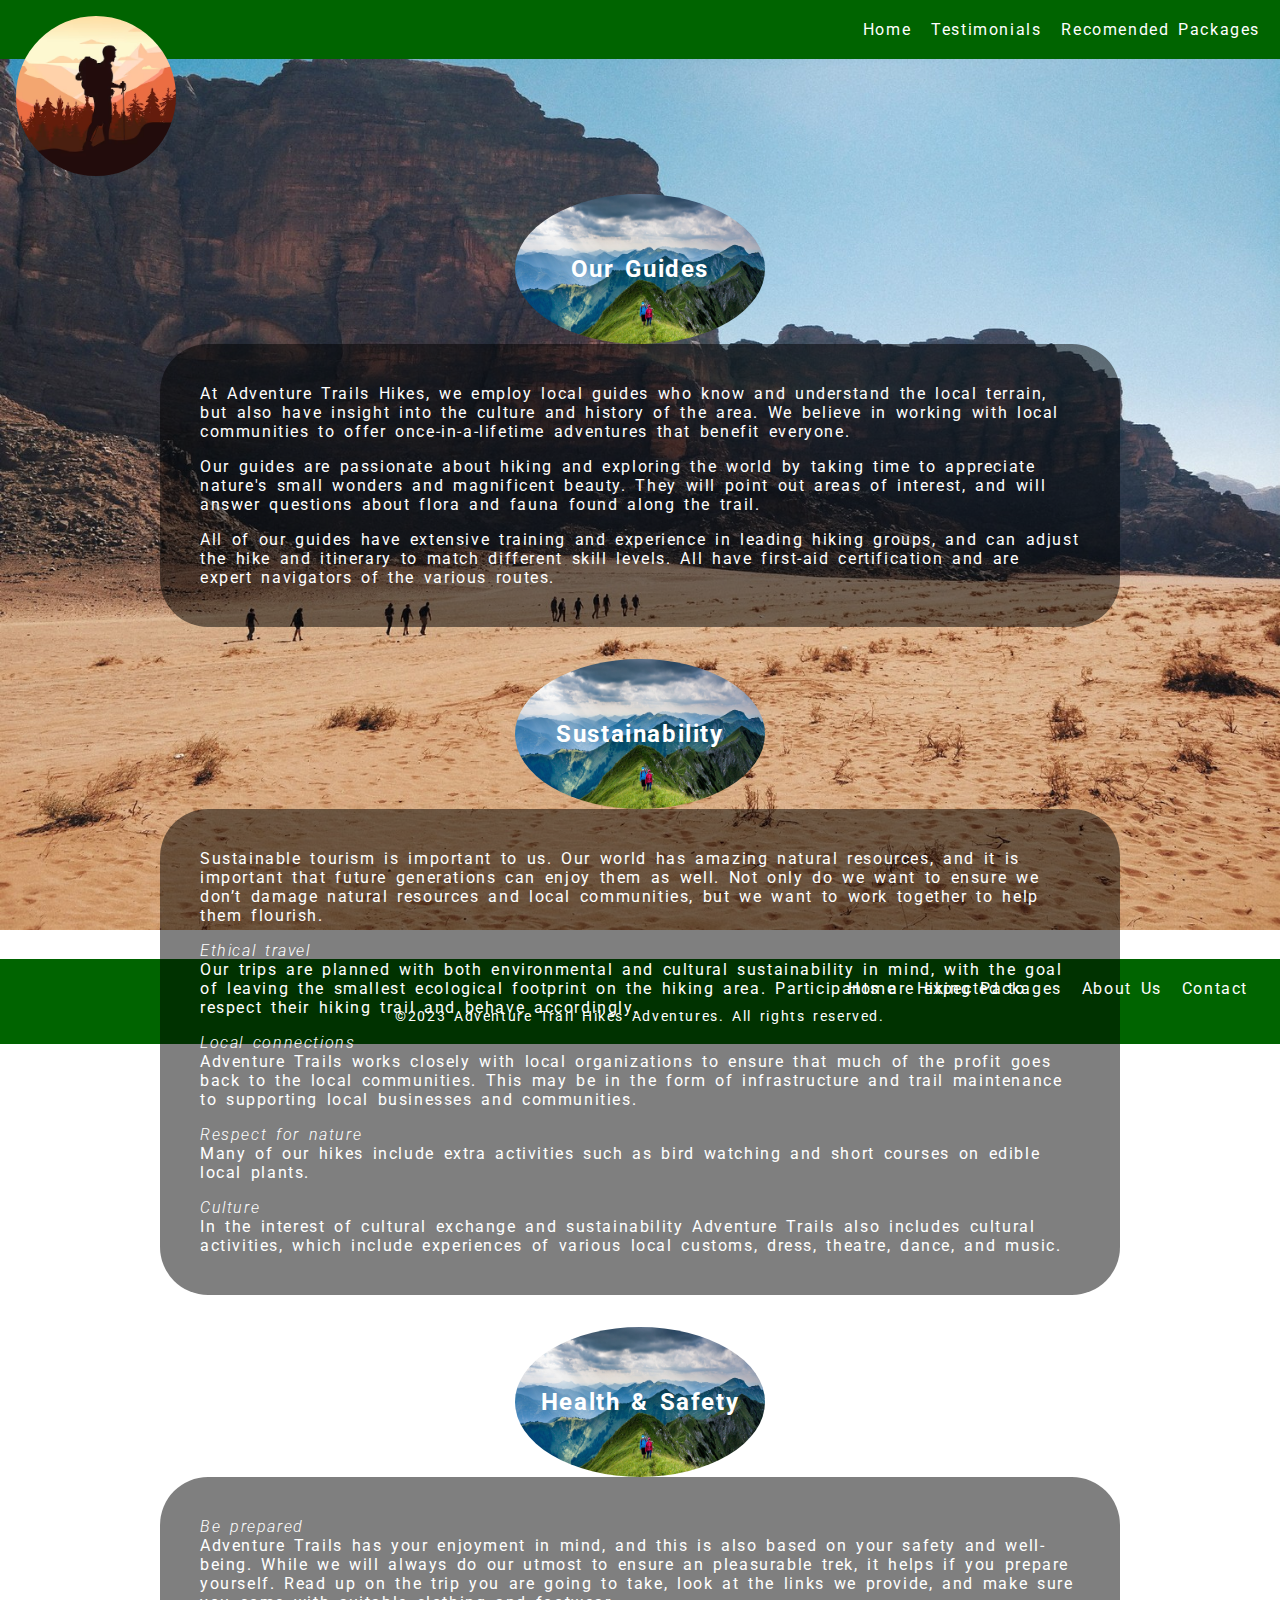
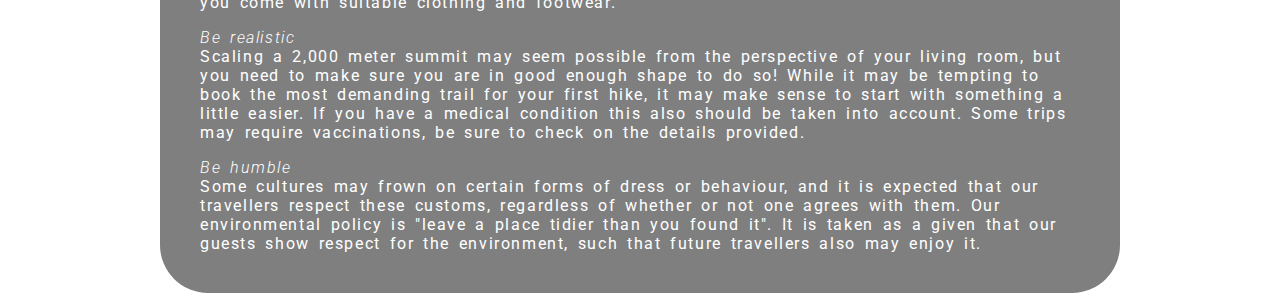
==== about.html @ 2f9188e2 "Added About sections and styles" ====
<!DOCTYPE html>
<html lang="en">
<head>
  <meta charset="UTF-8">
  <meta name="description"
        content="Adventure Trail Hikes is a business offering extreme hiking in a number of different countries">
  <meta name="keywords" content="HIKES, TRAILS">
  <meta name="author" content="Kjell-Arne(Sovak)">
  <meta name="viewport" content="width=device-width, initial-scale=1.0">
  <title>Adventure Trail Hikes</title>
  <link rel="stylesheet" href="css/styles.css">
  <script defer type="module" src="js/bootstrap.js"></script>
</head>
<body>
<header>
  <nav class="navbar">
    <div class="navbar-container">
      <div class="navbar-logo">
        <a href="index.html"><img alt="logo" src="img/logo.avif" class="logo"></a>
      </div>
      <ul class="navbar-menu">
        <li><a href="#">Home</a></li>
        <li><a href="index.html#testimonials">Testimonials</a></li>
        <li><a href="#">Recomended Packages</a></li>
      </ul>
      <button class="mobile-menu-icon">Mobile</button>
    </div>
  </nav>
</header>
<main>
  <section class="about">
    <div class="about-row">
      <div class="about-image-container">
        <img alt="bg-image Our-Guides" src="../sem-proj1-resit_assets/images/tim-tiedemann-149766-unsplash.jpg" />
        <h2>Our Guides</h2>
      </div>
      <div class="about-textblock">
        <p>At Adventure Trails Hikes, we employ local guides who know and understand the local terrain, but also have
          insight into the culture and history of the area. We believe in working with local communities to offer
          once-in-a-lifetime adventures that benefit everyone.</p>

        <p>Our guides are passionate about hiking and exploring the world by taking time to appreciate nature's small
          wonders and magnificent beauty. They will point out areas of interest, and will answer questions about flora
          and
          fauna found along the trail.</p>

        <p>All of our guides have extensive training and experience in leading hiking groups, and can adjust the hike
          and
          itinerary to match different skill levels. All have first-aid certification and are expert navigators of the
          various routes.</p>
      </div>
    </div>
    <div class="about-row reverse">
      <div class="about-image-container">
        <img alt="bg-image Sustainability" src="../sem-proj1-resit_assets/images/tim-tiedemann-149766-unsplash.jpg" />
        <h2>Sustainability</h2>
      </div>
      <div class="about-textblock">
        <p>
          Sustainable tourism is important to us. Our world has amazing natural resources, and it is important that
          future
          generations can enjoy them as well. Not only do we want to ensure we don’t damage natural resources and local
          communities, but we want to work together to help them flourish.</p>

        <p><span class="text-italic">Ethical travel</span><br/>
          Our trips are planned with both environmental and cultural sustainability in mind, with the goal of leaving
          the
          smallest ecological footprint on the hiking area. Participants are expected to respect their hiking trail and
          behave accordingly.</p>

        <p><span class="text-italic">Local connections</span><br/>
          Adventure Trails works closely with local organizations to ensure that much of the profit goes back to the
          local
          communities. This may be in the form of infrastructure and trail maintenance to supporting local businesses
          and
          communities.</p>

        <p><span class="text-italic">Respect for nature</span><br/>
          Many of our hikes include extra activities such as bird watching and short courses on edible local plants.</p>

        <p><span class="text-italic">Culture</span><br/>
          In the interest of cultural exchange and sustainability Adventure Trails also includes cultural activities,
          which include experiences of various local customs, dress, theatre, dance, and music.</p>


      </div>
    </div>

    <div class="about-row ">
      <div class="about-image-container">
        <img alt="bg-image Health&Safety" src="../sem-proj1-resit_assets/images/tim-tiedemann-149766-unsplash.jpg" />
        <h2>Health & Safety</h2>
      </div>
      <div class="about-textblock">
        <p>
          <span class="text-italic">Be prepared</span><br/>
        Adventure Trails has your enjoyment in mind, and this is also based on your safety and well-being. While we will always do our utmost to ensure an pleasurable trek, it helps if you prepare yourself. Read up on the trip you are going to take, look at the links we provide, and make sure you come with suitable clothing and footwear.
        </p>
        <p>
          <span class="text-italic">Be realistic</span><br/>
        Scaling a 2,000 meter summit may seem possible from the perspective of your living room, but you need to make sure you are in good enough shape to do so! While it may be tempting to book the most demanding trail for your first hike, it may make sense to start with something a little easier. If you have a medical condition this also should be taken into account. Some trips may require vaccinations, be sure to check on the details provided.
        </p>
        <p>
          <span class="text-italic">Be humble</span><br/>
        Some cultures may frown on certain forms of dress or behaviour, and it is expected that our travellers respect these customs, regardless of whether or not one agrees with them.
        Our environmental policy is "leave a place tidier than you found it". It is taken as a given that our guests show respect for the environment, such that future travellers also may enjoy it.
        </p>

      </div>
    </div>

  </section>
</main>
<footer class="footer">
  <div class="footer-container">
    <div class="footer-links">
      <ul class="footer-menu">
        <li><a href="#">Home</a></li>
        <li><a href="#">Hiking Packages</a></li>
        <li><a href="about.html">About Us</a></li>
        <li><a href="#">Contact</a></li>
      </ul>
    </div>
  </div>
  <div class="footer-bottom">
    <p>&copy;2023 Adventure Trail Hikes Adventures. All rights reserved.</p>
  </div>
</footer>
</body>
</html>
---- css/styles.css ----
@import url('https://fonts.googleapis.com/css2?family=Roboto:wght@300;400;700;900&display=swap');

* {
  margin: 0;
  padding: 0;
  box-sizing: border-box;
}

:root {
  --color-primary: #006400;       /* Deep Forest Green */
  --color-secondary: #777777;     /* Mountain Gray */
  --color-accent: #964B00;        /* Earthy Brown */
  --color-highlight: #FF7F00;     /* Adventure Orange */
  --color-opaqe: rgba(0, 0, 0, 0.5); /* black transparent */
}

body {
  font-family: 'Roboto', sans-serif;
  letter-spacing: .1rem;
  word-spacing: .2rem;
}

h1 {
  font-weight: 900;
}

h2, h3, h4 {
  font-weight: 700;
}
.navbar {
  background-color: var(--color-primary);
  padding: 20px;
}

.navbar-container {
  display: flex;
  align-items: center;
  justify-content: space-between;
}

.navbar-logo {
  color:white;
  width: 4rem;
}

.navbar-logo img {
  height: 10rem;
  width: 10rem;
  border-radius: 50%;
  object-fit: cover;
  position: absolute;
  top: 1rem;
  left: 1rem;
  z-index: 100;
  transition: transform 0.5s ease-in-out;
}

.navbar-menu {
  list-style: none;
  display: flex;
  gap: 20px;
}

.navbar-menu li {
  /* Style your menu items as needed */
}

.navbar-menu li a {
  color: white;
  text-decoration: none;
}

.mobile-menu-icon {
  display: none;
  height: 3rem;
  width: 4rem;
  color: white;
}

.hero {
  background-image: url("../sem-proj1-resit_assets/images/tim-tiedemann-149766-unsplash.jpg");
  background-size: cover;
  background-position: center center;
  height: 100vh;
  display: flex;
  align-items: center;
  justify-content: center;
}

.hero-container {
  text-align: center;
  padding: 1rem;
  color: white;
  border-radius: .8rem;
  background-color: var(--color-opaqe);
}

.hero-title {
  font-size: 48px;
  font-weight: 900;
  margin-bottom: 20px;
}

.hero-subtitle {
  font-size: 24px;
  font-weight: 300;
  margin-bottom: 40px;
}

.hero-text {
  font-size: 18px;
  font-weight: 400;
  width: 50%;
  margin-right: auto;
  margin-left: auto;
  margin-bottom: 40px;
}

.hero-button {
  display: inline-block;
  background-color: var(--color-accent);
  color: white;
  padding: 10px 20px;
  text-decoration: none;
  font-size: 18px;
  border-radius: 5px;
}

.testimonials {
  background-image: url("../sem-proj1-resit_assets/images/brannon-naito-346275-unsplash.jpg");
  background-size: cover;
  background-position: center center;
  display: flex;
  flex-wrap: wrap;
  justify-content: space-evenly;
  min-height: 600px;
}

.section-row {
  display: flex;
  flex-direction: row;
  width: 100%;
  justify-content: center;
  align-items: center;
}

.section-header {
  display: flex;
  flex-direction: row;
  justify-content: center;
  color: white;
  padding: .5rem;
}

.section-content {
  display: flex;
  flex-direction: row;
  justify-content: space-evenly;
  padding: .5rem;
  margin-bottom: 2.5rem;
}

.testimonial-card {
  display: flex;
  margin-inline: 1rem;
  flex-direction: column;
  align-items: center;
  padding: 1rem;
  width: 360px;
  max-width: 480px;
  color: white;
  border-radius: .3rem;
  background-color: var(--color-opaqe);
}

.testimonial-card-header {
  display: flex;
  padding: .7rem;
}

.testimonial-card-content {

}

.about {
  padding-top: 15vh;
  height: 100vh;
  background: url("../sem-proj1-resit_assets/images/anton-lecock-690943-unsplash.jpg") no-repeat center center fixed;
  background-size: cover;

}

.about-row {
  display: flex;
  align-items: center;
  justify-content: center;
  flex-wrap: wrap;
  margin-bottom: 2rem;
}

.reverse {
  flex-direction: row-reverse;
}

.about-image-container {
  display: flex;
  align-items: center;
  justify-content: center;
  width: 250px;
  height: 150px;
  margin-left: 5rem;
  margin-right: 5rem;
  color: white;
}

.about-image-container > img {
  position: absolute;
  width: 250px;
  height: 150px;
  border-radius: 50%;
}

.about-image-container > h2 {
  z-index: 10;
}

.about-textblock {
  width: 75%;
  color: white;
  background-color: var(--color-opaqe);
  padding: 2rem;
  border-radius: 3rem;
}

.about-textblock > p {
  padding: .5rem;
}

.text-italic {
  font-style: italic;
  font-weight: 300;
}
.recommendations {
  background: url("../img/joshua-earle-682748-unsplash.jpg") no-repeat center center;
  background-size: cover;
  min-height: 600px;
}

.footer {
  background-color: var(--color-primary);
  color: white;
  padding: 20px 0;
}

.footer-container {
  display: flex;
  align-items: center;
  justify-content: end;
  padding-right: 2rem;
  padding-left: 2rem;
}

.footer-menu {
  list-style: none;
  display: flex;
  gap: 20px;
}

.footer-menu li a {
  color: white;
  text-decoration: none;
}

.footer-bottom {
  text-align: center;
  margin-top: 10px;
}

.footer-bottom p {
  font-size: 14px;
  margin: 0;
}


@media (max-width: 768px) {
  .navbar-container {
    flex-wrap: wrap;
  }

  .navbar-menu {
    display: none;
    margin-top: 20px;
  }

  .navbar-menu li {
    flex: 1 0 100%;
    text-align: center;
  }

  .navbar-logo img {
    height: 8rem;
    width: 8rem;
  }

  .mobile-menu-icon {
    display: block;
  }

  .hero-title {
    font-size: 36px;
  }

  .hero-subtitle {
    font-size: 18px;
    margin-bottom: 20px;
  }

  .hero-text {
    width: 90%;
  }

  .hero-button {
    font-size: 16px;
    padding: 8px 16px;
  }

  .section-content {
    flex-direction: column;
    align-items: center;
    gap: 1rem;
  }

  .testimonial-card {
    width: 100%;
  }

  .about {
    display: flex;
    flex-direction: column;
    text-align: center;
  }

  .first {
    padding-top: 7vh;
  }

  .about-image-left, .about-textblock-right {
    width: 100%;
    margin-bottom: 2rem;
  }

  .footer-container {
    justify-content: center;
  }
}
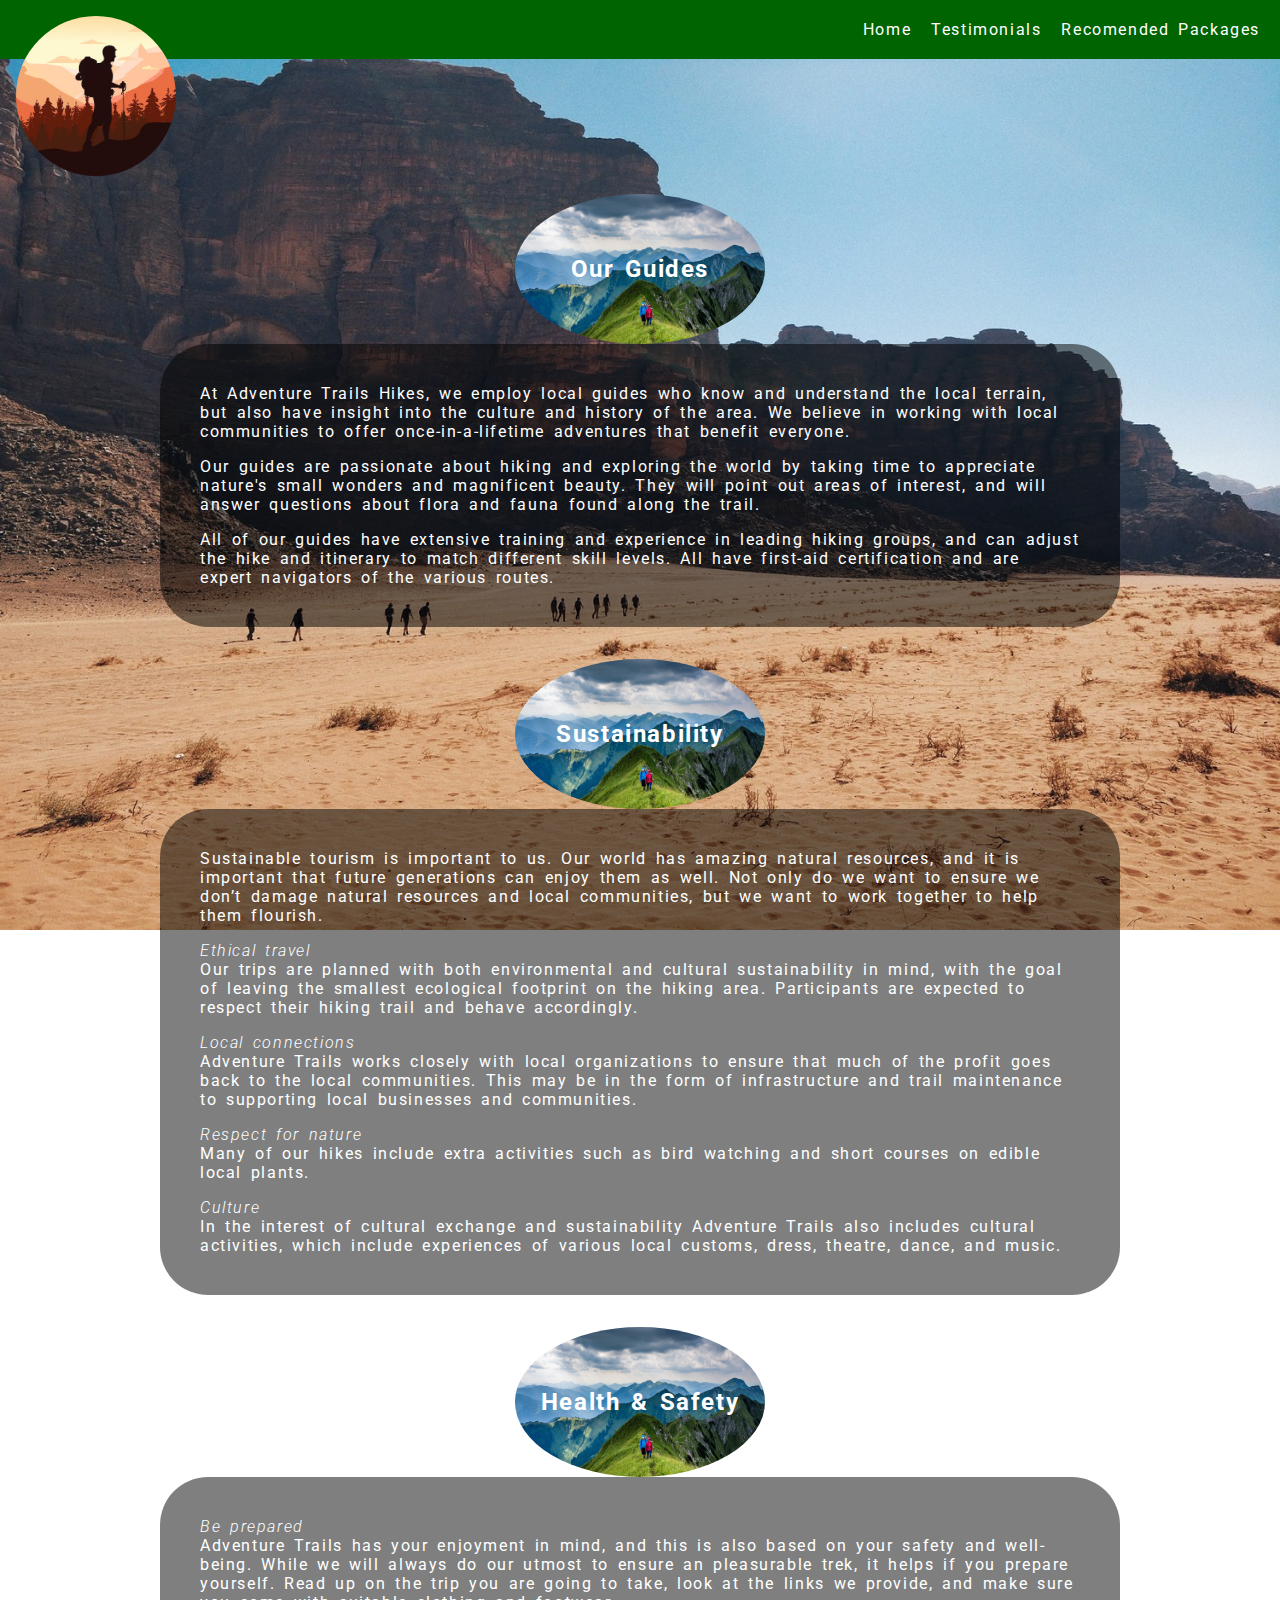
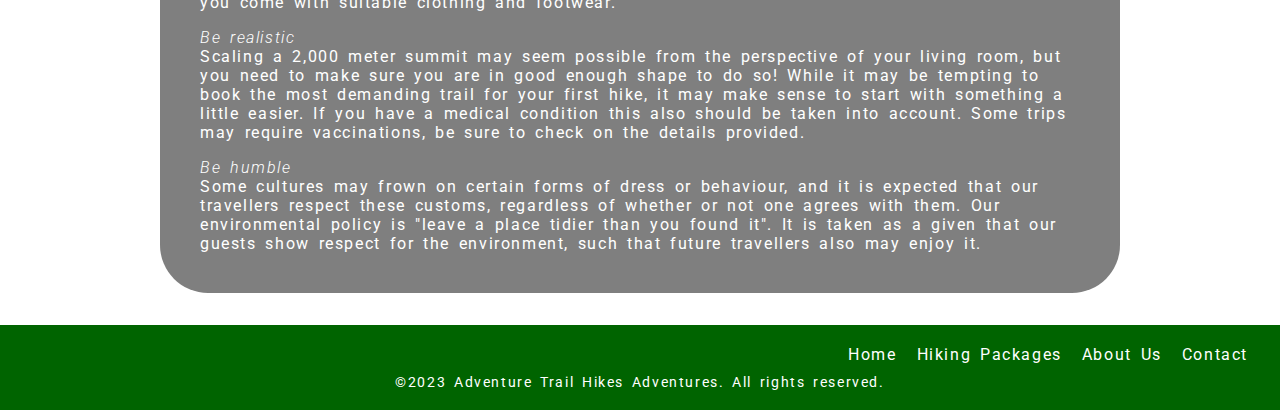
==== commit 84fe52a1: "fixed background gun on about.html" ====
--- a/about.html
+++ b/about.html
@@ -11,7 +11,7 @@
   <link rel="stylesheet" href="css/styles.css">
   <script defer type="module" src="js/bootstrap.js"></script>
 </head>
-<body>
+<body class="about-body">
 <header>
   <nav class="navbar">
     <div class="navbar-container">
--- a/css/styles.css
+++ b/css/styles.css
@@ -182,11 +182,15 @@
 
 }
 
-.about {
-  padding-top: 15vh;
+.about-body {
   height: 100vh;
   background: url("../sem-proj1-resit_assets/images/anton-lecock-690943-unsplash.jpg") no-repeat center center fixed;
   background-size: cover;
+}
+
+.about {
+  padding-top: 15vh;
+
 
 }
 
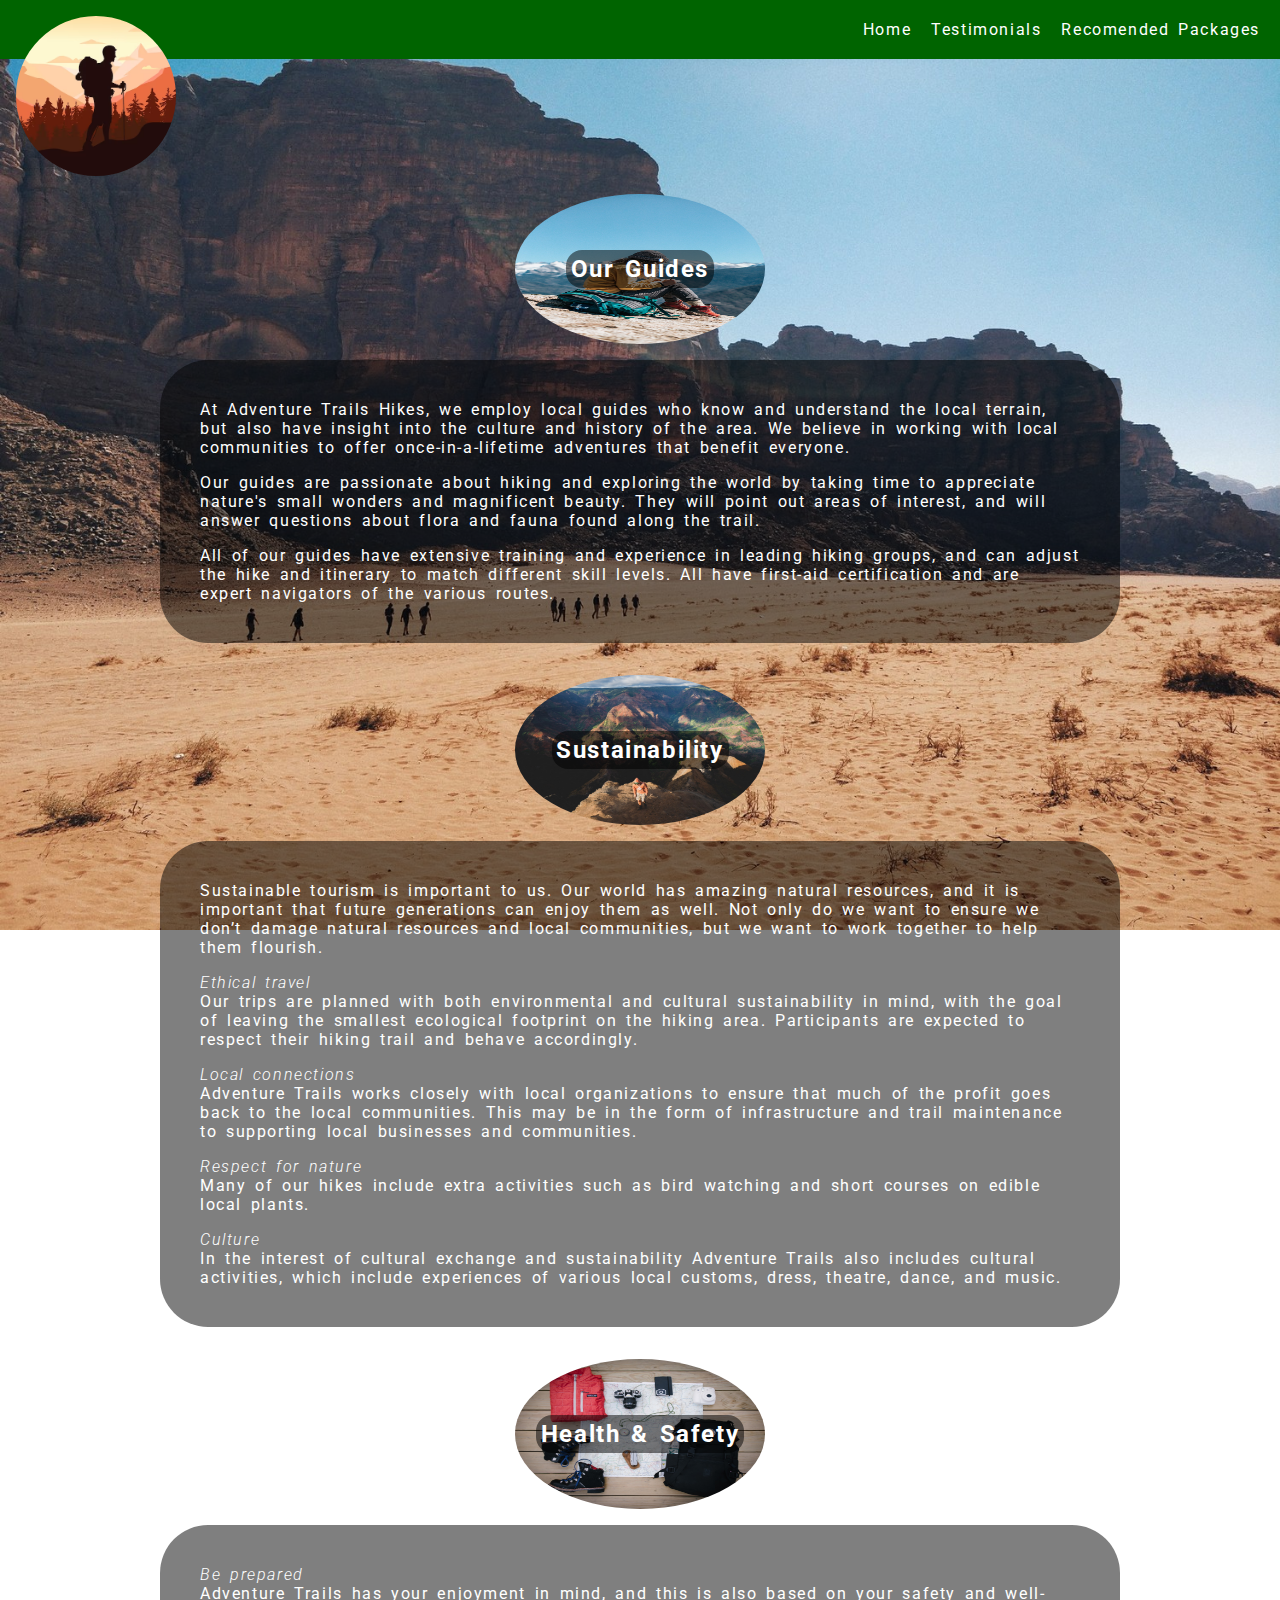
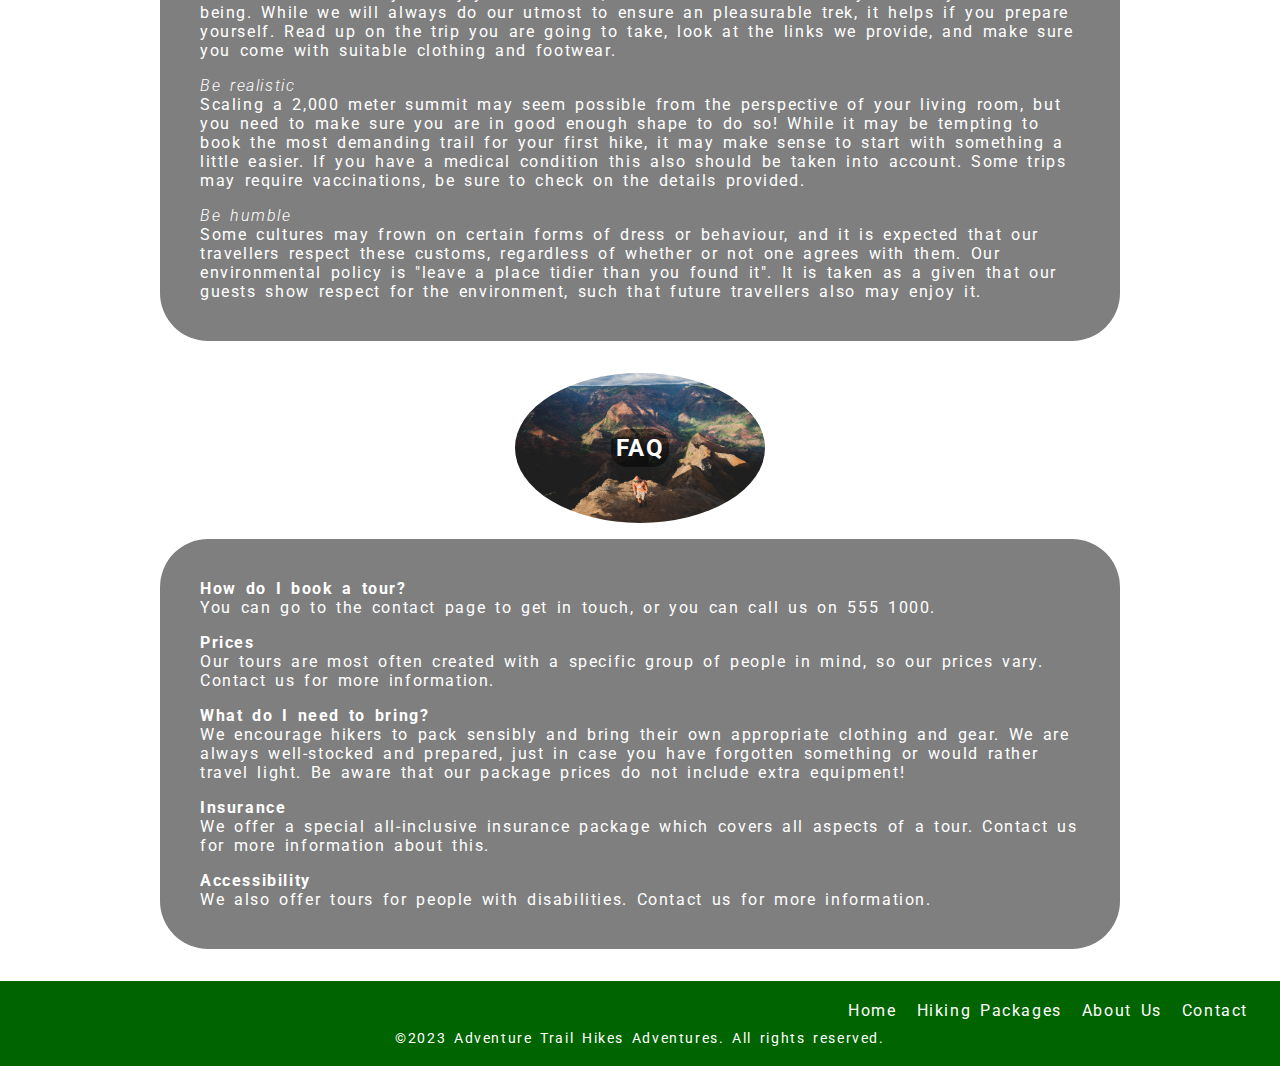
==== commit 49e07315: "Changed image locations" ====
--- a/about.html
+++ b/about.html
@@ -31,7 +31,7 @@
   <section class="about">
     <div class="about-row">
       <div class="about-image-container">
-        <img alt="bg-image Our-Guides" src="../sem-proj1-resit_assets/images/tim-tiedemann-149766-unsplash.jpg" />
+        <img alt="bg-image Our-Guides" src="./img/tyler-nix-567726-unsplash.jpg" />
         <h2>Our Guides</h2>
       </div>
       <div class="about-textblock">
@@ -52,7 +52,7 @@
     </div>
     <div class="about-row reverse">
       <div class="about-image-container">
-        <img alt="bg-image Sustainability" src="../sem-proj1-resit_assets/images/tim-tiedemann-149766-unsplash.jpg" />
+        <img alt="bg-image Sustainability" src="./img/brannon-naito-346275-unsplash.jpg" />
         <h2>Sustainability</h2>
       </div>
       <div class="about-textblock">
@@ -88,7 +88,7 @@
 
     <div class="about-row ">
       <div class="about-image-container">
-        <img alt="bg-image Health&Safety" src="../sem-proj1-resit_assets/images/tim-tiedemann-149766-unsplash.jpg" />
+        <img alt="bg-image Health&Safety" src="./img/alice-donovan-rouse-199230-unsplash.jpg" />
         <h2>Health & Safety</h2>
       </div>
       <div class="about-textblock">
@@ -105,6 +105,36 @@
         Some cultures may frown on certain forms of dress or behaviour, and it is expected that our travellers respect these customs, regardless of whether or not one agrees with them.
         Our environmental policy is "leave a place tidier than you found it". It is taken as a given that our guests show respect for the environment, such that future travellers also may enjoy it.
         </p>
+
+      </div>
+    </div>
+
+    <div class="about-row reverse">
+      <div class="about-image-container">
+        <img alt="bg-image Sustainability" src="./img/brannon-naito-346275-unsplash.jpg" />
+        <h2>FAQ</h2>
+      </div>
+      <div class="about-textblock">
+        <p>
+          <span class="text-bold">How do I book a tour?</span><br />
+        You can go to the contact page to get in touch, or you can call us on 555 1000.
+        </p><p>
+        <span class="text-bold">Prices</span><br />
+        Our tours are most often created with a specific group of people in mind, so our prices vary. Contact us for more information.
+      </p>
+        <p>
+        <span class="text-bold">What do I need to bring?</span><br />
+        We encourage hikers to pack sensibly and bring their own appropriate clothing and gear. We are always well-stocked and prepared, just in case you have forgotten something or would rather travel light. Be aware that our package prices do not include extra equipment!
+        </p>
+        <p>
+        <span class="text-bold">Insurance</span><br />
+        We offer a special all-inclusive insurance package which covers all aspects of a tour. Contact us for more information about this.
+        </p>
+        <p>
+        <span class="text-bold">Accessibility</span><br />
+        We also offer tours for people with disabilities. Contact us for more information.
+        </p>
+
 
       </div>
     </div>
--- a/css/styles.css
+++ b/css/styles.css
@@ -27,6 +27,11 @@
 h2, h3, h4 {
   font-weight: 700;
 }
+
+p {
+  font-weight: 400;
+}
+
 .navbar {
   background-color: var(--color-primary);
   padding: 20px;
@@ -78,7 +83,7 @@
 }
 
 .hero {
-  background-image: url("../sem-proj1-resit_assets/images/tim-tiedemann-149766-unsplash.jpg");
+  background-image: url("../img/tim-tiedemann-149766-unsplash.jpg");
   background-size: cover;
   background-position: center center;
   height: 100vh;
@@ -127,7 +132,7 @@
 }
 
 .testimonials {
-  background-image: url("../sem-proj1-resit_assets/images/brannon-naito-346275-unsplash.jpg");
+  background-image: url("../img/brannon-naito-346275-unsplash.jpg");
   background-size: cover;
   background-position: center center;
   display: flex;
@@ -184,7 +189,7 @@
 
 .about-body {
   height: 100vh;
-  background: url("../sem-proj1-resit_assets/images/anton-lecock-690943-unsplash.jpg") no-repeat center center fixed;
+  background: url("../img/anton-lecock-690943-unsplash.jpg") no-repeat center center fixed;
   background-size: cover;
 }
 
@@ -214,6 +219,7 @@
   height: 150px;
   margin-left: 5rem;
   margin-right: 5rem;
+  margin-bottom: 1rem;
   color: white;
 }
 
@@ -225,6 +231,9 @@
 }
 
 .about-image-container > h2 {
+  background-color: var(--color-opaqe);
+  border-radius: 1rem;
+  padding: .3rem;
   z-index: 10;
 }
 
@@ -244,6 +253,11 @@
   font-style: italic;
   font-weight: 300;
 }
+
+.text-bold {
+  font-weight: bold;
+}
+
 .recommendations {
   background: url("../img/joshua-earle-682748-unsplash.jpg") no-repeat center center;
   background-size: cover;
@@ -344,13 +358,8 @@
     text-align: center;
   }
 
-  .first {
-    padding-top: 7vh;
-  }
-
-  .about-image-left, .about-textblock-right {
-    width: 100%;
-    margin-bottom: 2rem;
+  .about-image-container {
+    margin-bottom: 1rem;
   }
 
   .footer-container {
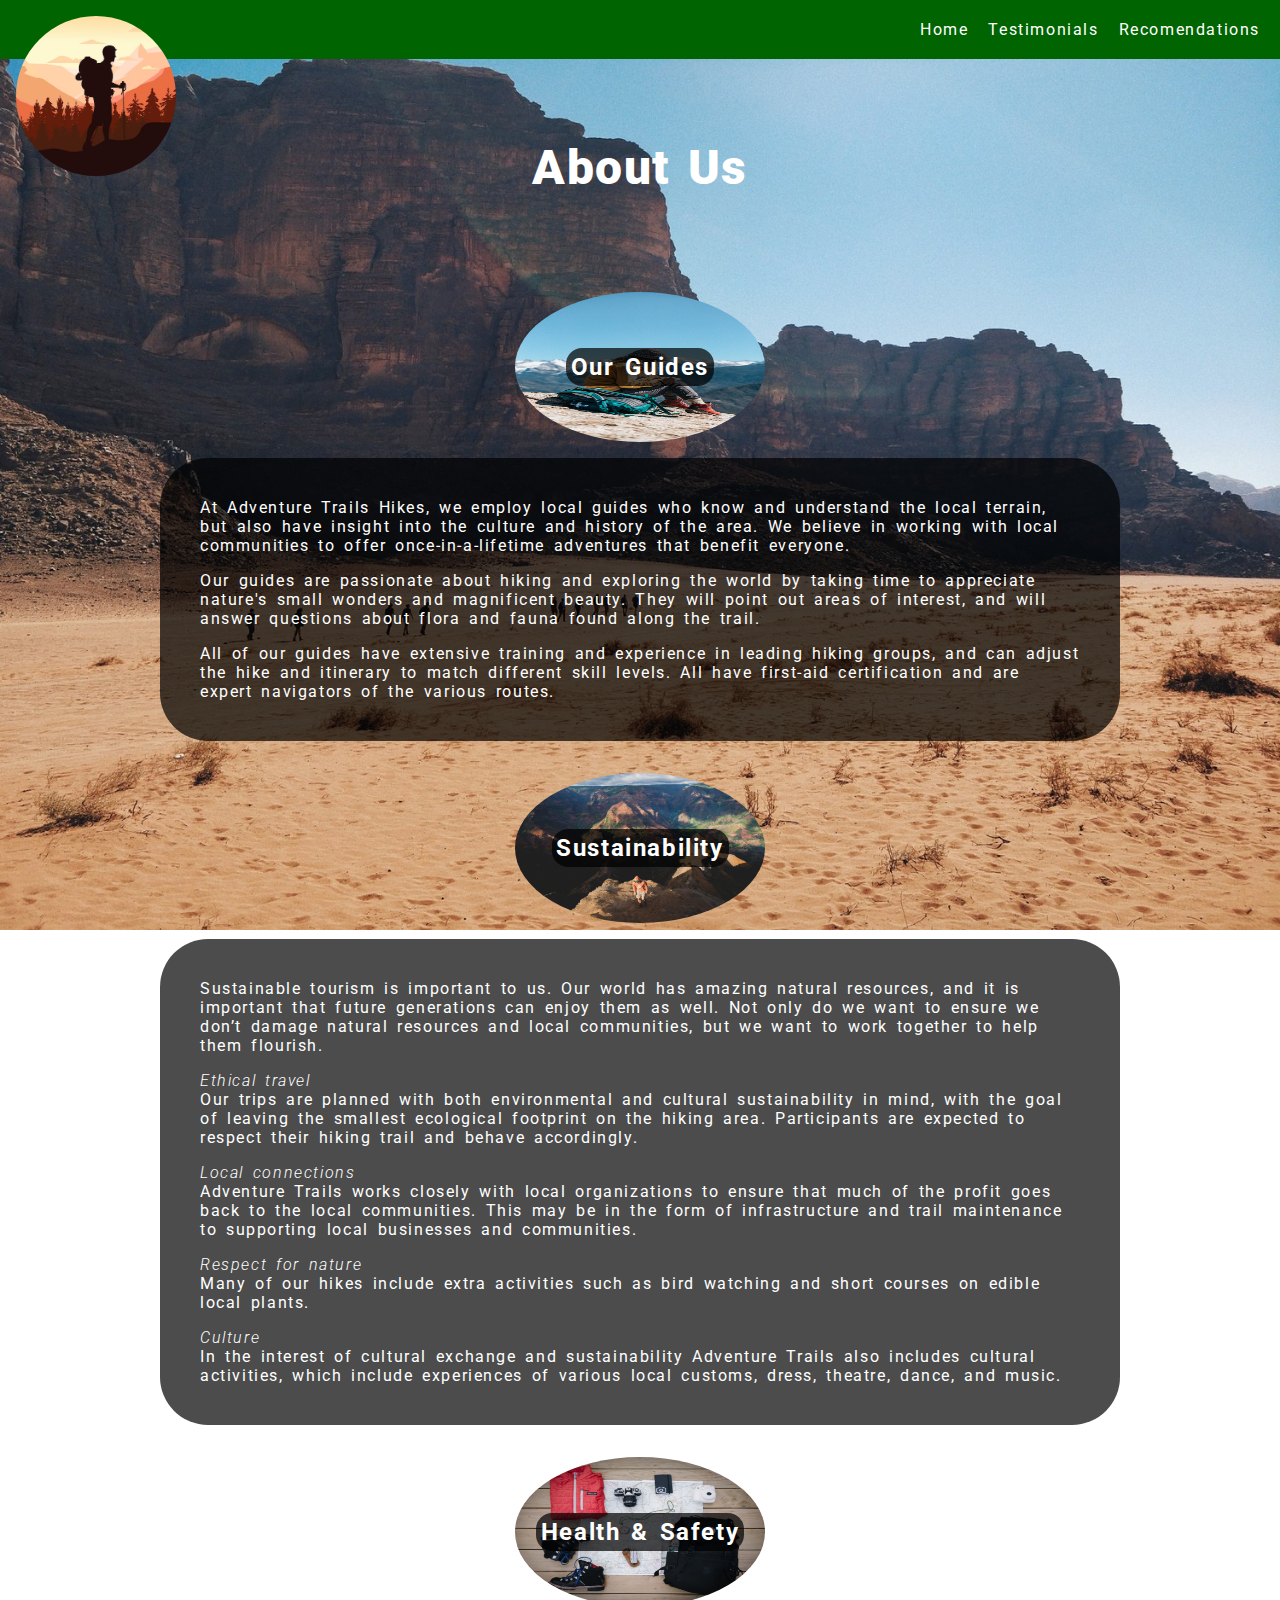
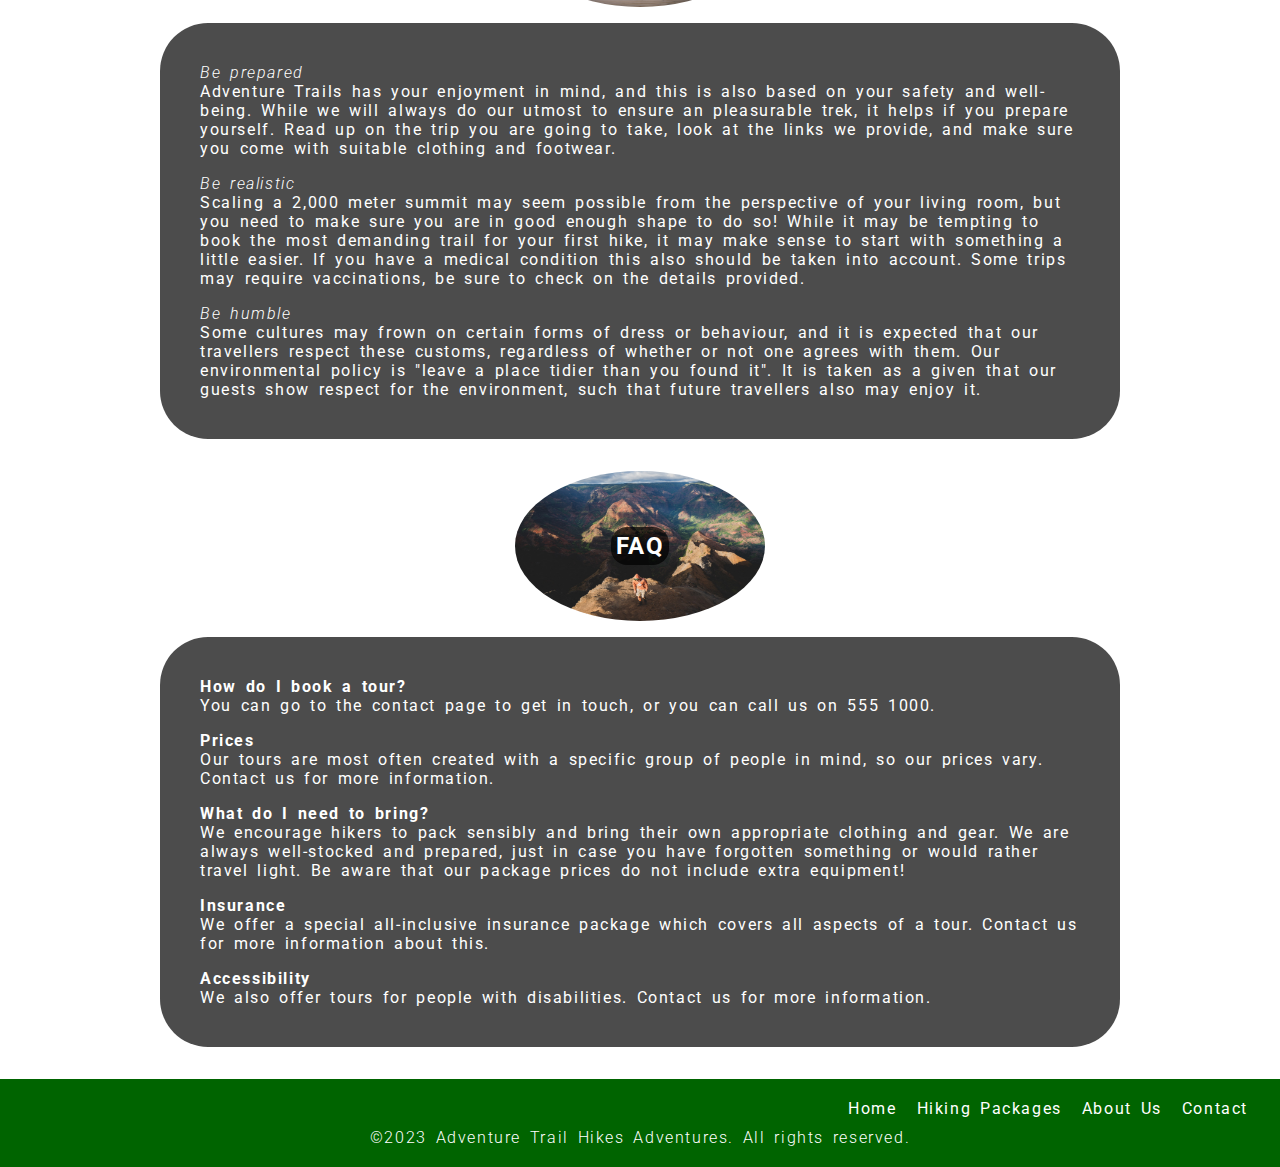
==== commit 5cae160a: "Added Contactpage" ====
--- a/about.html
+++ b/about.html
@@ -19,19 +19,21 @@
         <a href="index.html"><img alt="logo" src="img/logo.avif" class="logo"></a>
       </div>
       <ul class="navbar-menu">
-        <li><a href="#">Home</a></li>
+        <li><a href="index.html">Home</a></li>
         <li><a href="index.html#testimonials">Testimonials</a></li>
-        <li><a href="#">Recomended Packages</a></li>
+        <li><a href="index.html#recomandations">Recomendations</a></li>
       </ul>
-      <button class="mobile-menu-icon">Mobile</button>
+      <button class="mobile-menu-icon"><img alt="mobile menu icon" src="img/hamburger.png"/></button>
     </div>
   </nav>
 </header>
 <main>
   <section class="about">
+    <h1 class="about-header">About Us</h1>
+
     <div class="about-row">
       <div class="about-image-container">
-        <img alt="bg-image Our-Guides" src="./img/tyler-nix-567726-unsplash.jpg" />
+        <img alt="bg-image Our-Guides" src="./img/tyler-nix-567726-unsplash.jpg"/>
         <h2>Our Guides</h2>
       </div>
       <div class="about-textblock">
@@ -52,7 +54,7 @@
     </div>
     <div class="about-row reverse">
       <div class="about-image-container">
-        <img alt="bg-image Sustainability" src="./img/brannon-naito-346275-unsplash.jpg" />
+        <img alt="bg-image Sustainability" src="./img/brannon-naito-346275-unsplash.jpg"/>
         <h2>Sustainability</h2>
       </div>
       <div class="about-textblock">
@@ -88,22 +90,31 @@
 
     <div class="about-row ">
       <div class="about-image-container">
-        <img alt="bg-image Health&Safety" src="./img/alice-donovan-rouse-199230-unsplash.jpg" />
+        <img alt="bg-image Health&Safety" src="./img/alice-donovan-rouse-199230-unsplash.jpg"/>
         <h2>Health & Safety</h2>
       </div>
       <div class="about-textblock">
         <p>
           <span class="text-italic">Be prepared</span><br/>
-        Adventure Trails has your enjoyment in mind, and this is also based on your safety and well-being. While we will always do our utmost to ensure an pleasurable trek, it helps if you prepare yourself. Read up on the trip you are going to take, look at the links we provide, and make sure you come with suitable clothing and footwear.
+          Adventure Trails has your enjoyment in mind, and this is also based on your safety and well-being. While we
+          will always do our utmost to ensure an pleasurable trek, it helps if you prepare yourself. Read up on the trip
+          you are going to take, look at the links we provide, and make sure you come with suitable clothing and
+          footwear.
         </p>
         <p>
           <span class="text-italic">Be realistic</span><br/>
-        Scaling a 2,000 meter summit may seem possible from the perspective of your living room, but you need to make sure you are in good enough shape to do so! While it may be tempting to book the most demanding trail for your first hike, it may make sense to start with something a little easier. If you have a medical condition this also should be taken into account. Some trips may require vaccinations, be sure to check on the details provided.
+          Scaling a 2,000 meter summit may seem possible from the perspective of your living room, but you need to make
+          sure you are in good enough shape to do so! While it may be tempting to book the most demanding trail for your
+          first hike, it may make sense to start with something a little easier. If you have a medical condition this
+          also should be taken into account. Some trips may require vaccinations, be sure to check on the details
+          provided.
         </p>
         <p>
           <span class="text-italic">Be humble</span><br/>
-        Some cultures may frown on certain forms of dress or behaviour, and it is expected that our travellers respect these customs, regardless of whether or not one agrees with them.
-        Our environmental policy is "leave a place tidier than you found it". It is taken as a given that our guests show respect for the environment, such that future travellers also may enjoy it.
+          Some cultures may frown on certain forms of dress or behaviour, and it is expected that our travellers respect
+          these customs, regardless of whether or not one agrees with them.
+          Our environmental policy is "leave a place tidier than you found it". It is taken as a given that our guests
+          show respect for the environment, such that future travellers also may enjoy it.
         </p>
 
       </div>
@@ -111,28 +122,33 @@
 
     <div class="about-row reverse">
       <div class="about-image-container">
-        <img alt="bg-image Sustainability" src="./img/brannon-naito-346275-unsplash.jpg" />
+        <img alt="bg-image Sustainability" src="./img/brannon-naito-346275-unsplash.jpg"/>
         <h2>FAQ</h2>
       </div>
       <div class="about-textblock">
         <p>
-          <span class="text-bold">How do I book a tour?</span><br />
-        You can go to the contact page to get in touch, or you can call us on 555 1000.
-        </p><p>
-        <span class="text-bold">Prices</span><br />
-        Our tours are most often created with a specific group of people in mind, so our prices vary. Contact us for more information.
-      </p>
-        <p>
-        <span class="text-bold">What do I need to bring?</span><br />
-        We encourage hikers to pack sensibly and bring their own appropriate clothing and gear. We are always well-stocked and prepared, just in case you have forgotten something or would rather travel light. Be aware that our package prices do not include extra equipment!
+          <span class="text-bold">How do I book a tour?</span><br/>
+          You can go to the contact page to get in touch, or you can call us on 555 1000.
         </p>
         <p>
-        <span class="text-bold">Insurance</span><br />
-        We offer a special all-inclusive insurance package which covers all aspects of a tour. Contact us for more information about this.
+          <span class="text-bold">Prices</span><br/>
+          Our tours are most often created with a specific group of people in mind, so our prices vary. Contact us for
+          more information.
         </p>
         <p>
-        <span class="text-bold">Accessibility</span><br />
-        We also offer tours for people with disabilities. Contact us for more information.
+          <span class="text-bold">What do I need to bring?</span><br/>
+          We encourage hikers to pack sensibly and bring their own appropriate clothing and gear. We are always
+          well-stocked and prepared, just in case you have forgotten something or would rather travel light. Be aware
+          that our package prices do not include extra equipment!
+        </p>
+        <p>
+          <span class="text-bold">Insurance</span><br/>
+          We offer a special all-inclusive insurance package which covers all aspects of a tour. Contact us for more
+          information about this.
+        </p>
+        <p>
+          <span class="text-bold">Accessibility</span><br/>
+          We also offer tours for people with disabilities. Contact us for more information.
         </p>
 
 
@@ -145,15 +161,15 @@
   <div class="footer-container">
     <div class="footer-links">
       <ul class="footer-menu">
-        <li><a href="#">Home</a></li>
+        <li><a href="index.html">Home</a></li>
         <li><a href="#">Hiking Packages</a></li>
         <li><a href="about.html">About Us</a></li>
-        <li><a href="#">Contact</a></li>
+        <li><a href="contact.html">Contact</a></li>
       </ul>
     </div>
   </div>
   <div class="footer-bottom">
-    <p>&copy;2023 Adventure Trail Hikes Adventures. All rights reserved.</p>
+    <h4>&copy;2023 Adventure Trail Hikes Adventures. All rights reserved.</h4>
   </div>
 </footer>
 </body>
--- a/css/styles.css
+++ b/css/styles.css
@@ -7,11 +7,13 @@
 }
 
 :root {
-  --color-primary: #006400;       /* Deep Forest Green */
-  --color-secondary: #777777;     /* Mountain Gray */
-  --color-accent: #964B00;        /* Earthy Brown */
-  --color-highlight: #FF7F00;     /* Adventure Orange */
-  --color-opaqe: rgba(0, 0, 0, 0.5); /* black transparent */
+  --color-primary: #006400;
+  --color-secondary: #777777;
+  --color-accent: #964B00;
+  --color-accent-shadow: rgba(150, 75, 0, .2);
+  --color-highlight: #FF7F00;
+  --color-highlight-shadow: rgba(255, 127, 0, 0.2);
+  --color-opaqe: rgba(0, 0, 0, 0.7);
 }
 
 body {
@@ -22,14 +24,24 @@
 
 h1 {
   font-weight: 900;
-}
-
-h2, h3, h4 {
+  font-size: 3rem;
+}
+
+h2, h3 {
   font-weight: 700;
+}
+
+h4 {
+  font-weight: 300;
 }
 
 p {
   font-weight: 400;
+}
+
+main {
+  max-width: 1920px;
+  margin: 0 auto;
 }
 
 .navbar {
@@ -39,6 +51,9 @@
 
 .navbar-container {
   display: flex;
+  max-width: 1920px;
+  margin-left: auto;
+  margin-right: auto;
   align-items: center;
   justify-content: space-between;
 }
@@ -61,8 +76,8 @@
 }
 
 .navbar-menu {
+  display: flex;
   list-style: none;
-  display: flex;
   gap: 20px;
 }
 
@@ -77,9 +92,12 @@
 
 .mobile-menu-icon {
   display: none;
+  background: transparent;
   height: 3rem;
+  border: none;
   width: 4rem;
   color: white;
+  cursor: pointer;
 }
 
 .hero {
@@ -121,14 +139,25 @@
   margin-bottom: 40px;
 }
 
+.action-btn {
+
+}
+
 .hero-button {
   display: inline-block;
   background-color: var(--color-accent);
+  box-shadow: 0px 8px 15px var(--color-accent-shadow);
   color: white;
   padding: 10px 20px;
   text-decoration: none;
   font-size: 18px;
-  border-radius: 5px;
+  border: none;
+  border-radius: 1rem;
+}
+.hero-button:hover {
+  background-color: var(--color-highlight);
+  transform: translateY(-.2rem);
+  box-shadow: 0px 15px 20px var(--color-highlight-shadow);
 }
 
 .testimonials {
@@ -158,8 +187,6 @@
 }
 
 .section-content {
-  display: flex;
-  flex-direction: row;
   justify-content: space-evenly;
   padding: .5rem;
   margin-bottom: 2.5rem;
@@ -174,17 +201,44 @@
   width: 360px;
   max-width: 480px;
   color: white;
-  border-radius: .3rem;
+  border-radius: .6rem;
   background-color: var(--color-opaqe);
 }
 
 .testimonial-card-header {
   display: flex;
   padding: .7rem;
-}
-
-.testimonial-card-content {
-
+  margin-bottom: 1rem;
+}
+
+.recomendation-card {
+  display: flex;
+  flex-direction: column;
+  align-items: center;
+  color: white;
+  background-color: var(--color-opaqe);
+  border-radius: 2rem;
+  padding: 1rem;
+}
+
+.recomendation-card-header {
+  padding: 1rem;
+  text-align: center;
+}
+
+.recomendation-card-header > img {
+  width: 350px;
+  height: 200px;
+  border-radius: 2rem;
+}
+
+.recomendation-card-content {
+
+}
+
+.recomendation-card-footer {
+  display: flex;
+  flex-direction: row;
 }
 
 .about-body {
@@ -193,10 +247,13 @@
   background-size: cover;
 }
 
-.about {
-  padding-top: 15vh;
-
-
+.about,
+.contact {
+  padding-top: 4rem;
+}
+
+.contact {
+  min-height: 100vh;
 }
 
 .about-row {
@@ -205,6 +262,20 @@
   justify-content: center;
   flex-wrap: wrap;
   margin-bottom: 2rem;
+}
+
+.contact-row {
+  display: flex;
+  align-items: center;
+  justify-content: center;
+}
+
+.about-header,
+.contact-header {
+  color: white;
+  padding: 1rem;
+  margin-bottom: 5rem;
+  text-align: center;
 }
 
 .reverse {
@@ -264,6 +335,50 @@
   min-height: 600px;
 }
 
+.form-wrapper {
+  width: 480px;
+  background-color: var(--color-opaqe);
+  padding: 2rem;
+  border-radius: 2rem;
+  color: white;
+  display: flex;
+  flex-direction: column;
+  gap: 1rem;
+}
+
+.input-control {
+  display: flex;
+  flex-direction: column;
+}
+
+.input-item {
+  width: 100%;
+  height: 2rem;
+}
+
+.textarea {
+  height: 5rem;
+}
+
+.submit-button {
+  background-color: var(--color-accent);
+  border: none;
+  border-radius: 1rem;
+  box-shadow: 0px 8px 15px var(--color-accent-shadow);
+  color: white;
+  font-weight: 700;
+  font-size: 1.2rem;
+  text-decoration: none;
+  margin: 4px 2px;
+  transition: all 0.3s ease 0s;
+  cursor: pointer;
+}
+.submit-button:hover {
+  background-color: var(--color-highlight);
+  transform: translateY(-.2rem);
+  box-shadow: 0px 15px 20px var(--color-highlight-shadow);
+}
+
 .footer {
   background-color: var(--color-primary);
   color: white;
@@ -307,6 +422,7 @@
 
   .navbar-menu {
     display: none;
+    flex-direction: column;
     margin-top: 20px;
   }
 
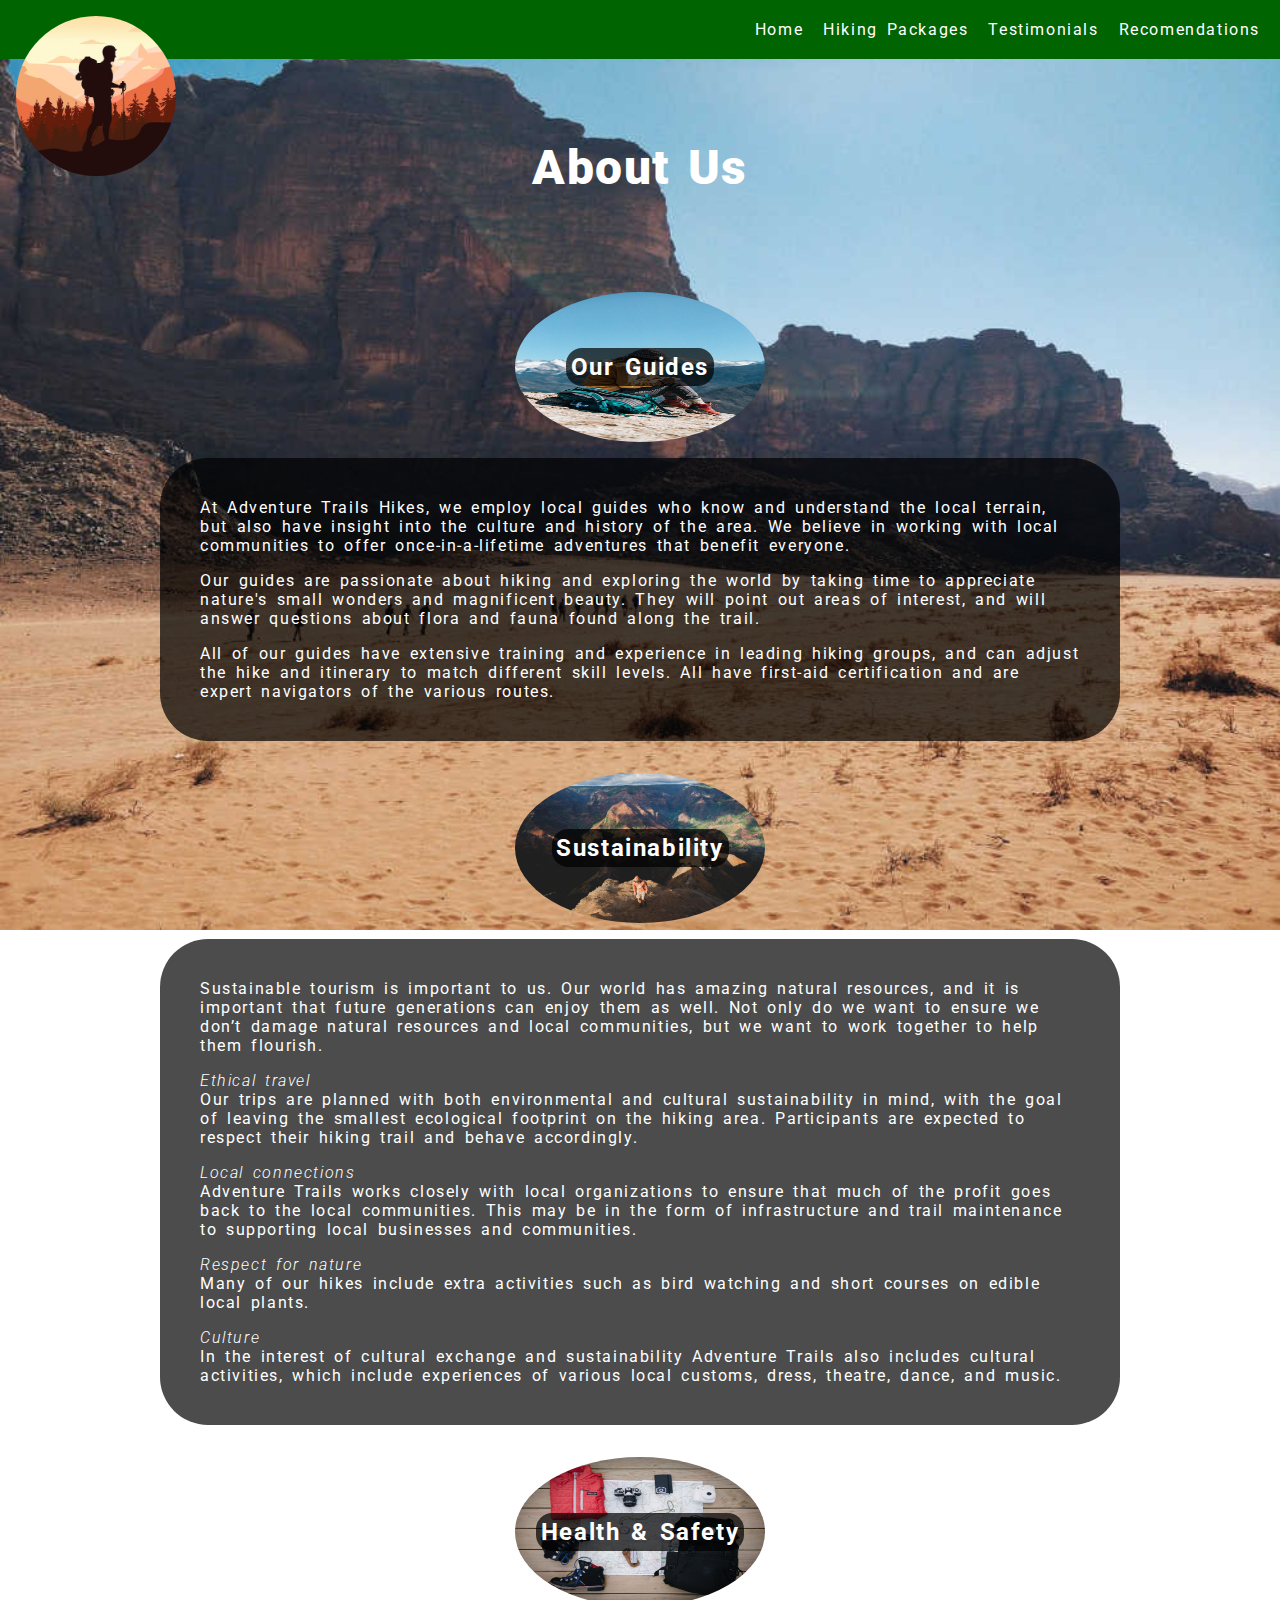
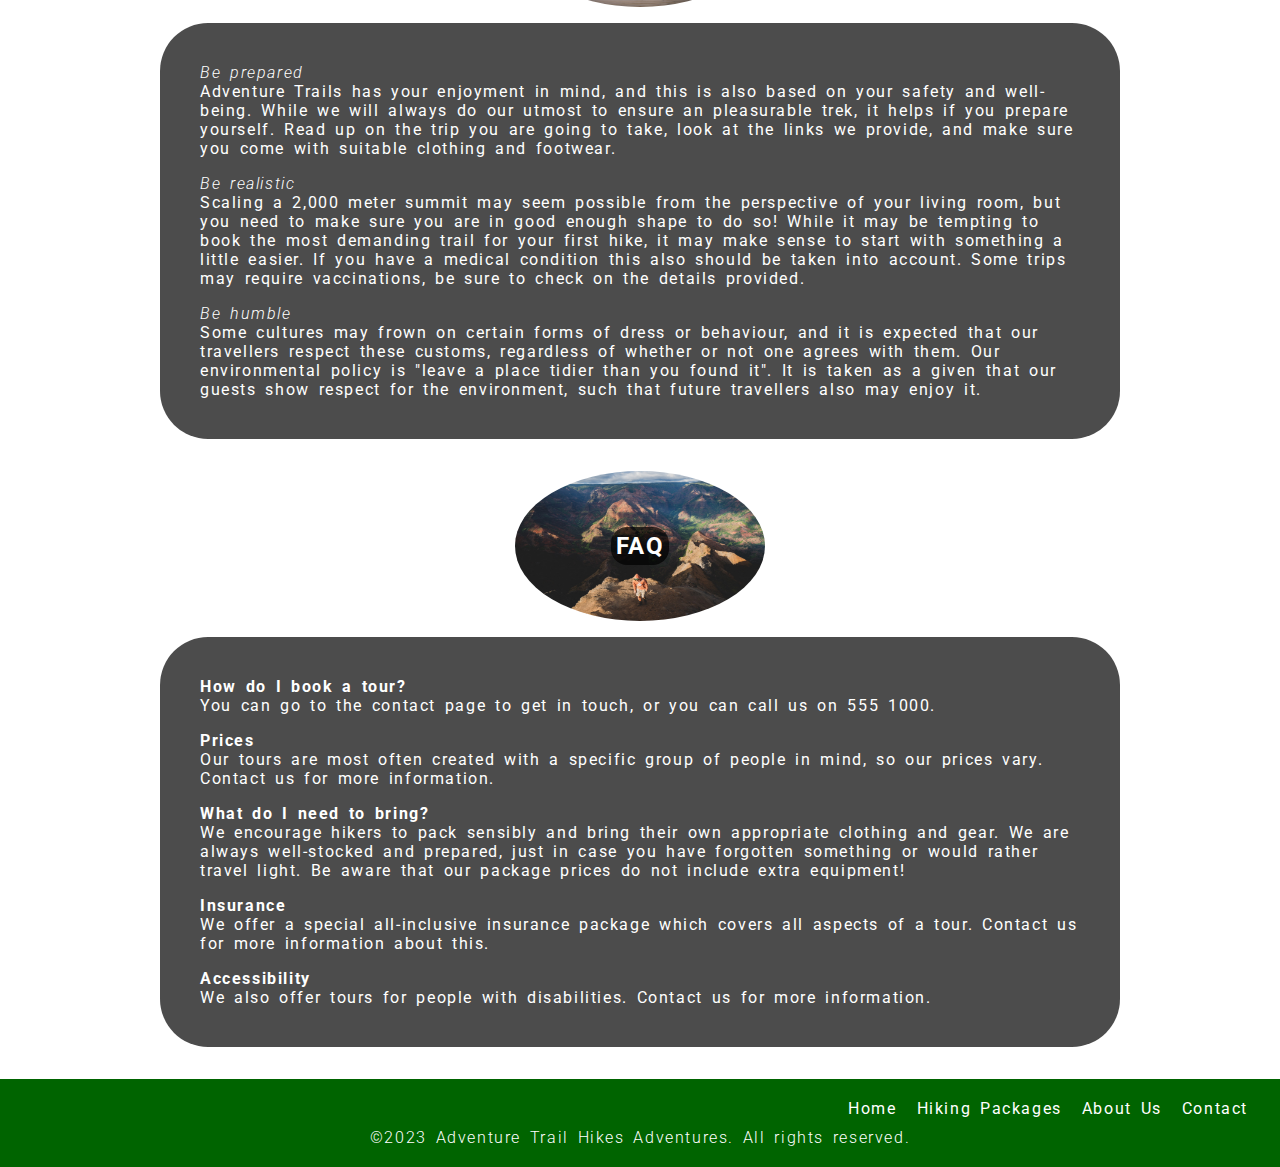
==== commit 58f99a10: "Finnished Packages page, starting package-details soon´tm" ====
--- a/about.html
+++ b/about.html
@@ -19,11 +19,12 @@
         <a href="index.html"><img alt="logo" src="img/logo.avif" class="logo"></a>
       </div>
       <ul class="navbar-menu">
-        <li><a href="index.html">Home</a></li>
-        <li><a href="index.html#testimonials">Testimonials</a></li>
-        <li><a href="index.html#recomandations">Recomendations</a></li>
+        <li><a aria-label="Back to main page" href="index.html">Home</a></li>
+        <li><a aria-label="Go to our hicing packages" href="packages.html">Hiking Packages</a></li>
+        <li><a aria-label="link to testimonials section" href="index.html#testimonials">Testimonials</a></li>
+        <li><a aria-label="link to recomendations section" href="index.html#recomandations">Recomendations</a></li>
       </ul>
-      <button class="mobile-menu-icon"><img alt="mobile menu icon" src="img/hamburger.png"/></button>
+      <button class="mobile-menu-icon"><span class="sr-only">Mobile Menu</span><img alt="mobile menu icon" src="img/bars-solid.svg"/></button>
     </div>
   </nav>
 </header>
@@ -161,10 +162,10 @@
   <div class="footer-container">
     <div class="footer-links">
       <ul class="footer-menu">
-        <li><a href="index.html">Home</a></li>
-        <li><a href="#">Hiking Packages</a></li>
-        <li><a href="about.html">About Us</a></li>
-        <li><a href="contact.html">Contact</a></li>
+        <li><a aria-label="Back to main page" href="index.html">Home</a></li>
+        <li><a aria-label="Go to our hicing packages" href="packages.html">Hiking Packages</a></li>
+        <li><a aria-label="Go to about us page" href="about.html">About Us</a></li>
+        <li><a aria-label="Go to contact us page" href="contact.html">Contact</a></li>
       </ul>
     </div>
   </div>
--- a/css/styles.css
+++ b/css/styles.css
@@ -59,7 +59,7 @@
 }
 
 .navbar-logo {
-  color:white;
+  color: white;
   width: 4rem;
 }
 
@@ -81,6 +81,7 @@
   gap: 20px;
 }
 
+
 .navbar-menu li {
   /* Style your menu items as needed */
 }
@@ -154,6 +155,7 @@
   border: none;
   border-radius: 1rem;
 }
+
 .hero-button:hover {
   background-color: var(--color-highlight);
   transform: translateY(-.2rem);
@@ -333,6 +335,85 @@
   background: url("../img/joshua-earle-682748-unsplash.jpg") no-repeat center center;
   background-size: cover;
   min-height: 600px;
+}
+
+.packages {
+
+}
+
+.package-card-container {
+  display: flex;
+  flex-wrap: wrap;
+  justify-content: space-evenly;
+  align-items: center;
+  padding: 2rem;
+  gap: 2rem;
+}
+
+.package-card {
+  background-color: var(--color-opaqe);
+  border-radius: 2rem;
+  display: flex;
+  flex-direction: column;
+  justify-content: center;
+  align-items: center;
+  color: white;
+  width: 20rem;
+  padding: 1rem;
+  gap: 1rem;
+  border: 1px solid red;
+}
+
+.package-card-img {
+  width: 100%;
+  scale: 1;
+  border-radius: 2rem;
+}
+
+.package-card-header {
+  border: 1px solid var(--color-highlight);
+  padding: .2rem;
+  border-radius: .5rem;
+}
+
+.package-card-footer {
+  display: flex;
+  flex-direction: column;
+  gap: .5rem;
+  justify-content: center;
+}
+
+.package-card-info {
+  font-size: 1rem;
+  display: flex;
+  flex-direction: row;
+  justify-content: space-between;
+  align-items: flex-start;
+}
+
+.hike-type {
+  width: 50%;
+}
+
+.package-card-button {
+  background-color: var(--color-accent);
+  border: none;
+  border-radius: 1rem;
+  box-shadow: 0px 8px 15px var(--color-accent-shadow);
+  color: white;
+  font-weight: 700;
+  padding: .4rem;
+  font-size: 1rem;
+  text-decoration: none;
+  margin: 4px 2px;
+  transition: all 0.3s ease 0s;
+  cursor: pointer;
+}
+
+.package-card-button:hover {
+  background-color: var(--color-highlight);
+  transform: translateY(-.2rem);
+  box-shadow: 0px 15px 20px var(--color-highlight-shadow);
 }
 
 .form-wrapper {
@@ -373,6 +454,7 @@
   transition: all 0.3s ease 0s;
   cursor: pointer;
 }
+
 .submit-button:hover {
   background-color: var(--color-highlight);
   transform: translateY(-.2rem);
@@ -478,6 +560,10 @@
     margin-bottom: 1rem;
   }
 
+  .package-card {
+    width: 100%;
+  }
+
   .footer-container {
     justify-content: center;
   }
